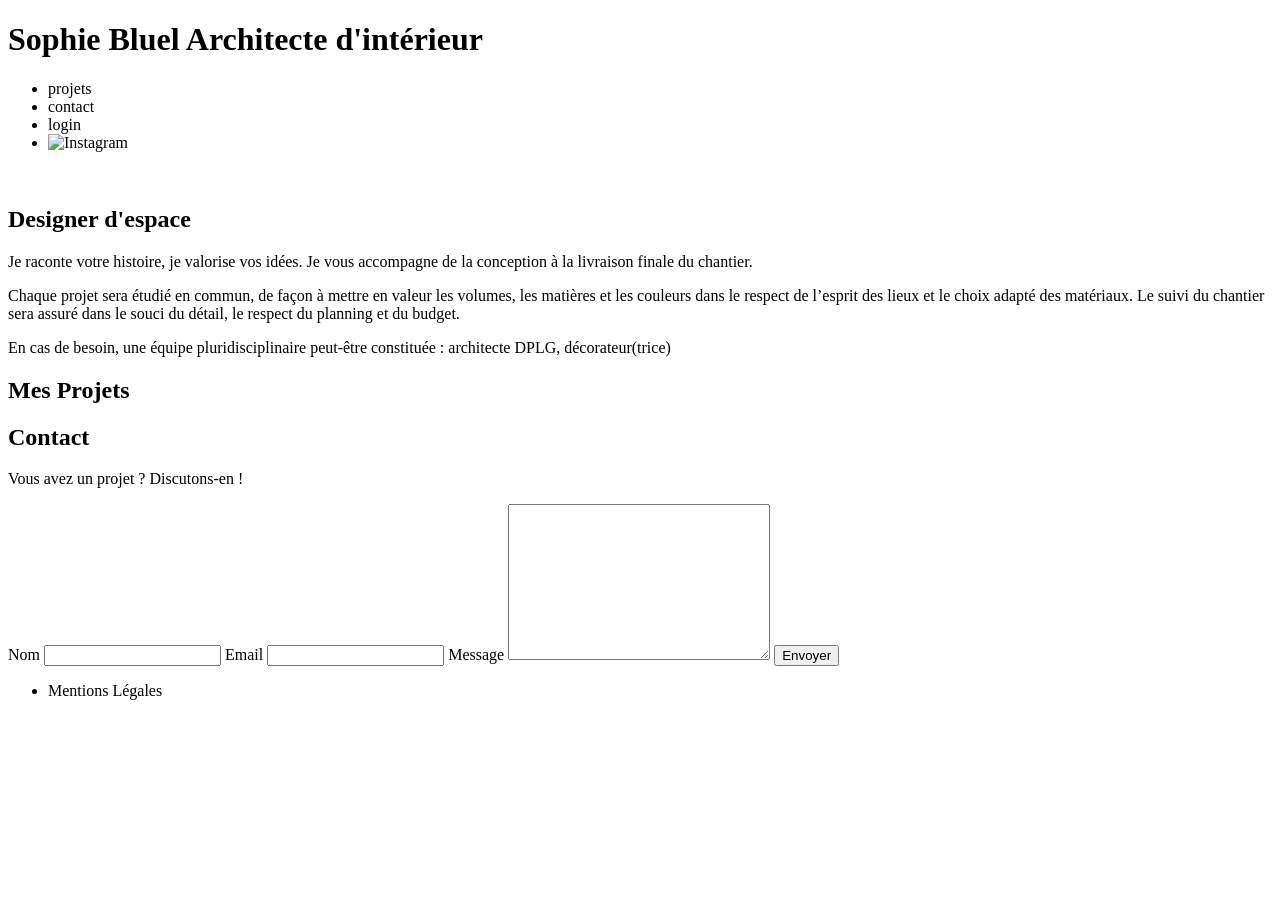
==== FrontEnd/index.html @ f854241f "Ajout des fichiers JS lier a la recuperation des travaux et des filtres" ====
<!DOCTYPE html>
<html lang="fr">
<head>
	<meta charset="UTF-8">
	<title>Sophie Bluel - Architecte d'intérieur</title>
	<meta name="viewport" content="width=device-width, initial-scale=1.0">
	<link rel="preconnect" href="https://fonts.googleapis.com">
	<link rel="preconnect" href="https://fonts.gstatic.com" crossorigin>
	<link href="https://fonts.googleapis.com/css2?family=Syne:wght@700;800&family=Work+Sans&display=swap" rel="stylesheet">
	<meta name="description" content="">
	<link rel="stylesheet" href="./assets/style.css">
</head>
<body>
<header>
	<h1>Sophie Bluel <span>Architecte d'intérieur</span></h1>
	<nav>
		<ul>
			<li>projets</li>
			<li>contact</li>
			<li>login</li>
			<li><img src="./assets/icons/instagram.png" alt="Instagram"></li>
		</ul>
	</nav>
</header>
<main>
	<section id="introduction">
		<figure>
			<img src="./assets/images/sophie-bluel.png" alt="">
		</figure>
		<article>
			<h2>Designer d'espace</h2>
			<p>Je raconte votre histoire, je valorise vos idées. Je vous accompagne de la conception à la livraison finale du chantier.</p>
			<p>Chaque projet sera étudié en commun, de façon à mettre en valeur les volumes, les matières et les couleurs dans le respect de l’esprit des lieux et le choix adapté des matériaux. Le suivi du chantier sera assuré dans le souci du détail, le respect du planning et du budget.</p>
			<p>En cas de besoin, une équipe pluridisciplinaire peut-être constituée : architecte DPLG, décorateur(trice)</p>
		</article>
	</section>
	<section id="portfolio">
		<h2>Mes Projets</h2>
		<div class="gallery">
			<figure>
				<img src="assets/images/abajour-tahina.png" alt="Abajour Tahina">
				<figcaption>Abajour Tahina</figcaption>
			</figure>
			<figure>
				<img src="assets/images/appartement-paris-v.png" alt="Appartement Paris V">
				<figcaption>Appartement Paris V</figcaption>
			</figure>
			<figure>
				<img src="assets/images/restaurant-sushisen-londres.png" alt="Restaurant Sushisen - Londres">
				<figcaption>Restaurant Sushisen - Londres</figcaption>
			</figure>
			<figure>
				<img src="assets/images/la-balisiere.png" alt="Villa “La Balisiere” - Port Louis">
				<figcaption>Villa “La Balisiere” - Port Louis</figcaption>
			</figure>
			<figure>
				<img src="assets/images/structures-thermopolis.png" alt="Structures Thermopolis">
				<figcaption>Structures Thermopolis</figcaption>
			</figure>
			<figure>
				<img src="assets/images/appartement-paris-x.png" alt="Appartement Paris X">
				<figcaption>Appartement Paris X</figcaption>
			</figure>
			<figure>
				<img src="assets/images/le-coteau-cassis.png" alt="Pavillon “Le coteau” - Cassis">
				<figcaption>Pavillon “Le coteau” - Cassis</figcaption>
			</figure>
			<figure>
				<img src="assets/images/villa-ferneze.png" alt="Villa Ferneze - Isola d’Elba">
				<figcaption>Villa Ferneze - Isola d’Elba</figcaption>
			</figure>
			<figure>
				<img src="assets/images/appartement-paris-xviii.png" alt="Appartement Paris XVIII">
				<figcaption>Appartement Paris XVIII</figcaption>
			</figure>
			<figure>
				<img src="assets/images/bar-lullaby-paris.png" alt="Bar “Lullaby” - Paris">
				<figcaption>Bar “Lullaby” - Paris</figcaption>
			</figure>
			<figure>
				<img src="assets/images/hotel-first-arte-new-delhi.png" alt="Hotel First Arte - New Delhi">
				<figcaption>Hotel First Arte - New Delhi</figcaption>
			</figure>
		</div>
	</section>
	<section id="contact">
		<h2>Contact</h2>
		<p>Vous avez un projet ? Discutons-en !</p>
		<form action="#" method="post">
			<label for="name">Nom</label>
			<input type="text" name="name" id="name">
			<label for="email">Email</label>
			<input type="email" name="email" id="email">
			<label for="message">Message</label>
			<textarea name="message" id="message" cols="30" rows="10"></textarea>
			<input type="submit" value="Envoyer">
		</form>
	</section>
</main>

<footer>
	<nav>
		<ul>
			<li>Mentions Légales</li>
		</ul>
	</nav>
</footer>
<script src="../FrontEnd/assets/fetch-gallery.js" defer></script>
<script src="../FrontEnd/assets/fetch-filter.js" defer></script>
</body>
</html>
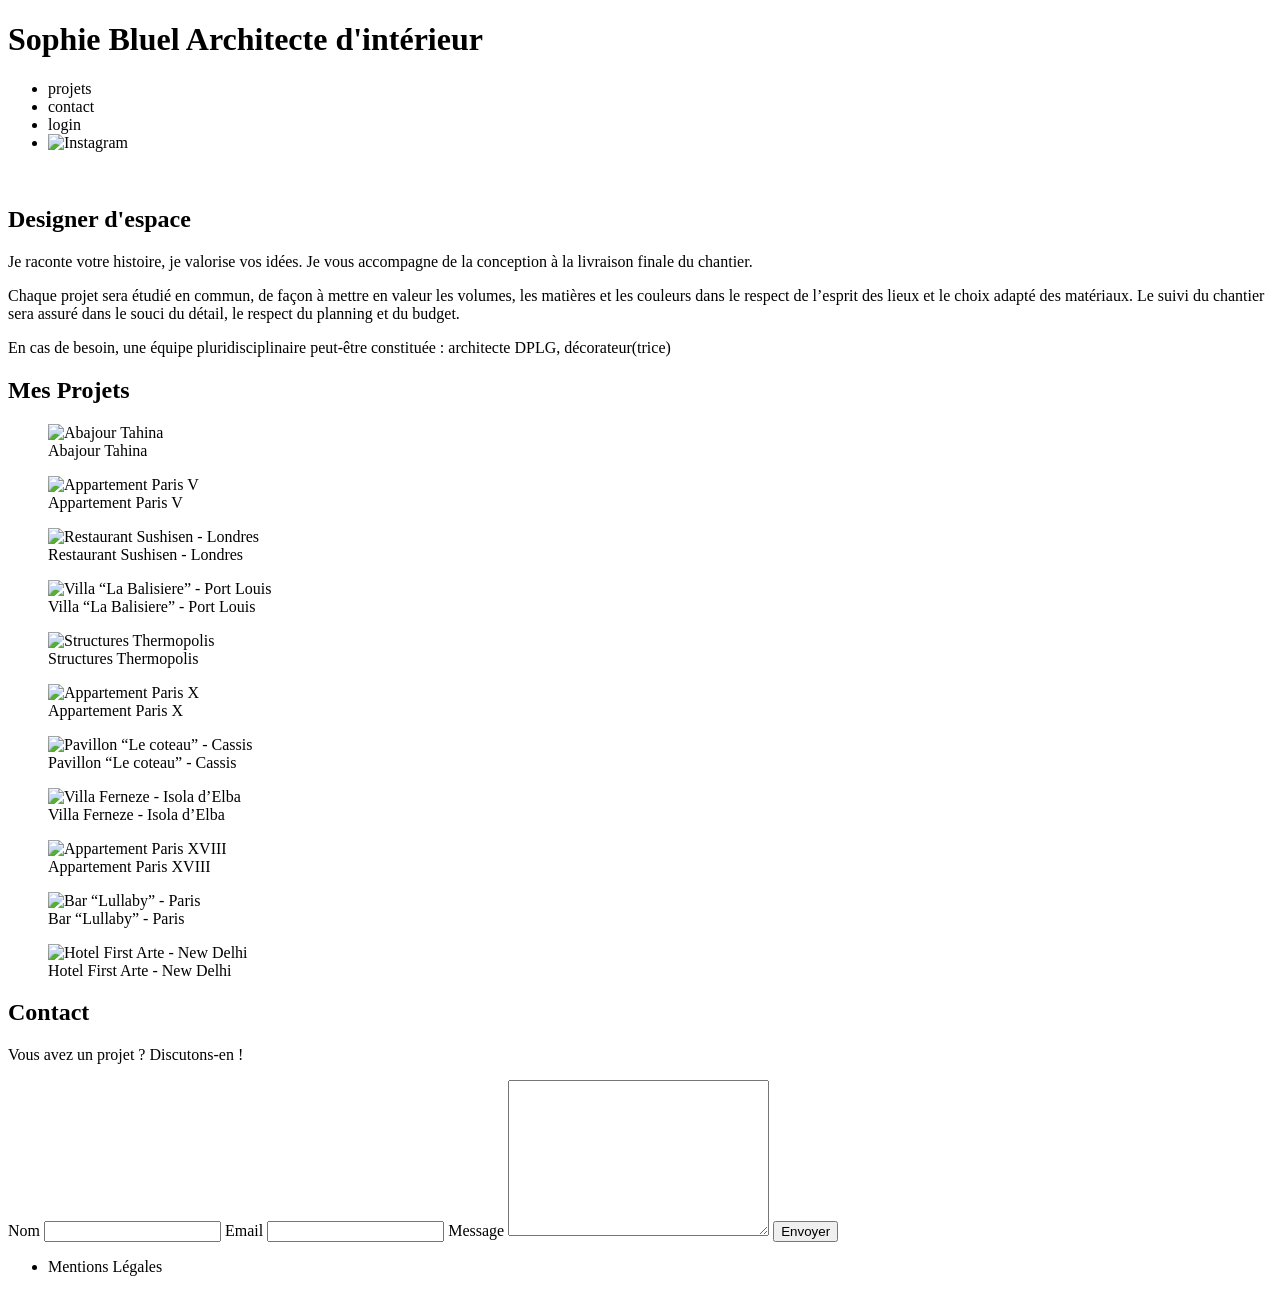
==== commit 6a3911a2: "merge de filter.js et galery.js en un seul document, supression des doublons,filtres fonctionels, cr" ====
--- a/FrontEnd/index.html
+++ b/FrontEnd/index.html
@@ -105,7 +105,6 @@
 		</ul>
 	</nav>
 </footer>
-<script src="../FrontEnd/assets/fetch-gallery.js" defer></script>
-<script src="../FrontEnd/assets/fetch-filter.js" defer></script>
+<script src="../FrontEnd/assets/filter.js" defer></script>
 </body>
 </html>
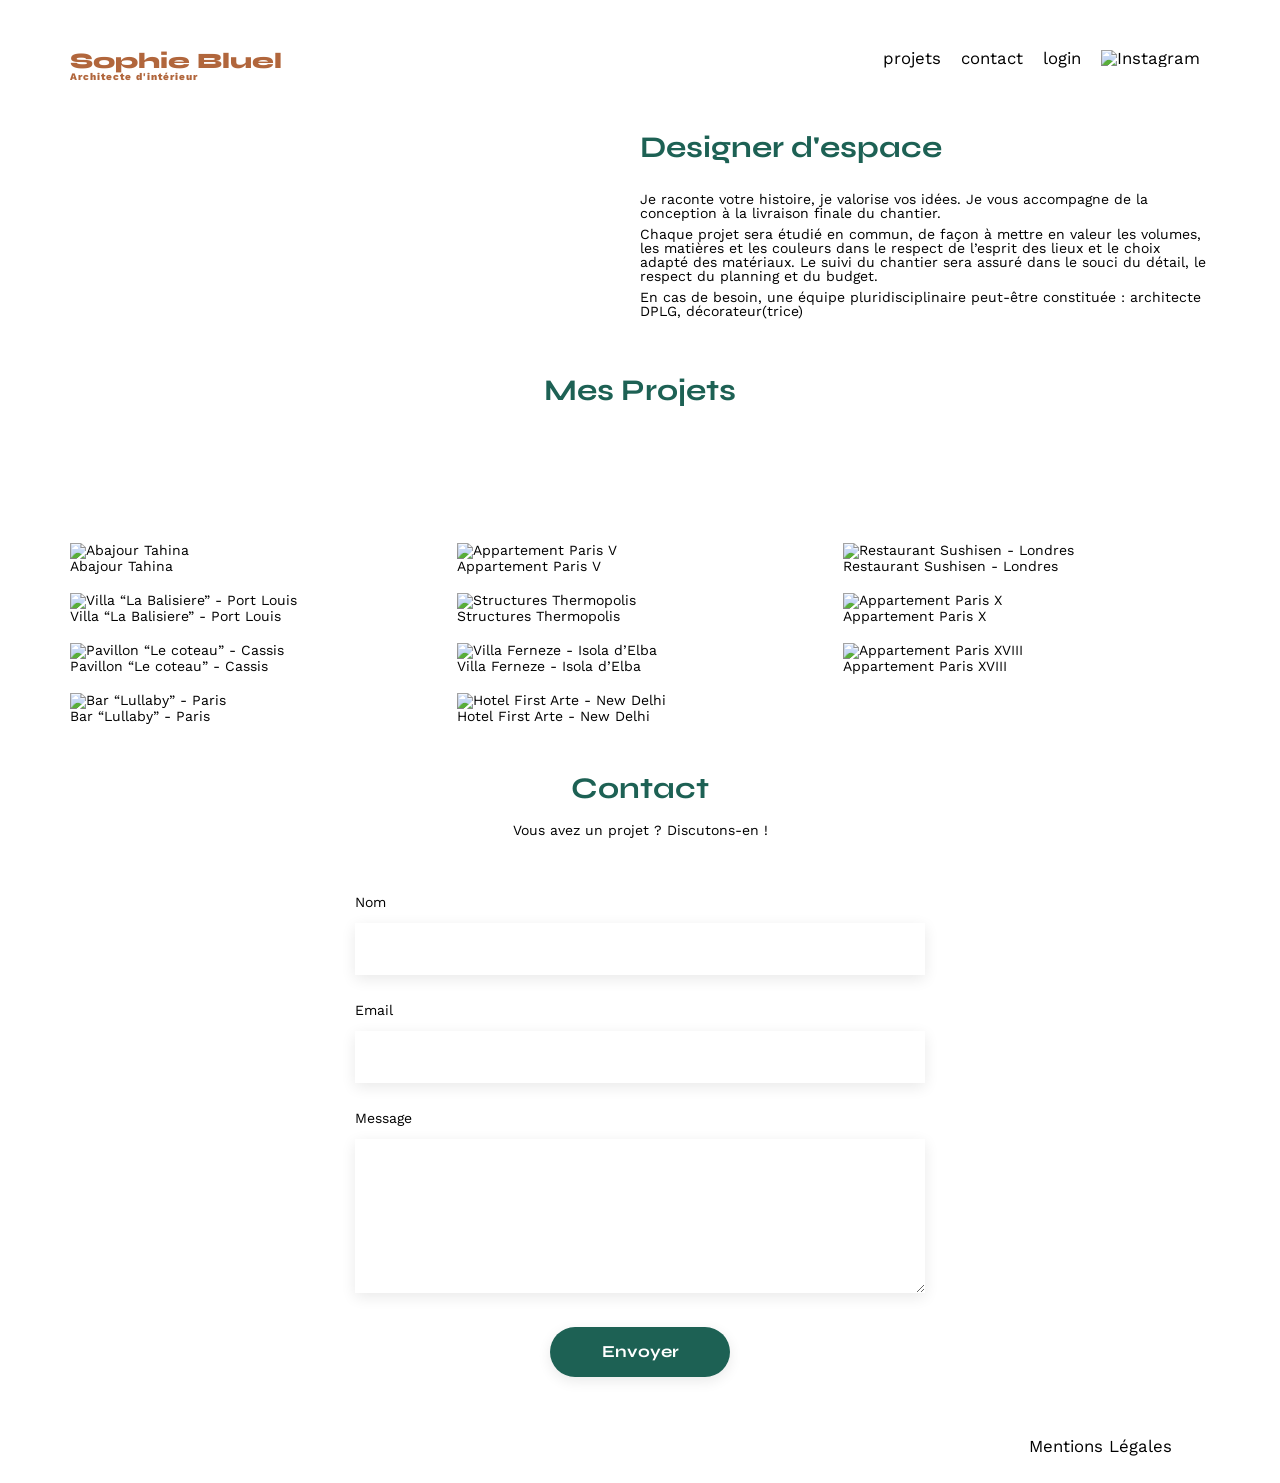
==== commit 9ae8f90f: "Etape 5.3 finie" ====
--- a/FrontEnd/index.html
+++ b/FrontEnd/index.html
@@ -7,6 +7,8 @@
 	<link rel="preconnect" href="https://fonts.googleapis.com">
 	<link rel="preconnect" href="https://fonts.gstatic.com" crossorigin>
 	<link href="https://fonts.googleapis.com/css2?family=Syne:wght@700;800&family=Work+Sans&display=swap" rel="stylesheet">
+	<link rel="stylesheet" href="https://cdnjs.cloudflare.com/ajax/libs/font-awesome/6.5.2/css/all.min.css"
+    crossorigin="anonymous" referrerpolicy="no-referrer">
 	<meta name="description" content="">
 	<link rel="stylesheet" href="./assets/style.css">
 </head>
@@ -17,7 +19,7 @@
 		<ul>
 			<li>projets</li>
 			<li>contact</li>
-			<li>login</li>
+			<li><a href="./login.html">login</a></li>
 			<li><img src="./assets/icons/instagram.png" alt="Instagram"></li>
 		</ul>
 	</nav>
@@ -105,6 +107,6 @@
 		</ul>
 	</nav>
 </footer>
-<script src="../FrontEnd/assets/filter.js" defer></script>
+<script src="../FrontEnd/assets/index.js" defer></script>
 </body>
 </html>
--- a/FrontEnd/assets/style.css
+++ b/FrontEnd/assets/style.css
@@ -0,0 +1,223 @@
+/* http://meyerweb.com/eric/tools/css/reset/
+   v2.0 | 20110126
+   License: none (public domain)
+*/
+html, body, div, span, applet, object, iframe,
+h1, h2, h3, h4, h5, h6, p, blockquote, pre,
+a, abbr, acronym, address, big, cite, code,
+del, dfn, em, img, ins, kbd, q, s, samp,
+small, strike, strong, sub, sup, tt, var,
+b, u, i, center,
+dl, dt, dd, ol, ul, li,
+fieldset, form, label, legend,
+table, caption, tbody, tfoot, thead, tr, th, td,
+article, aside, canvas, details, embed,
+figure, figcaption, footer, header, hgroup,
+menu, nav, output, ruby, section, summary,
+time, mark, audio, video {
+	margin: 0;
+	padding: 0;
+	border: 0;
+	font-size: 100%;
+	font: inherit;
+	vertical-align: baseline;
+}
+/* HTML5 display-role reset for older browsers */
+article, aside, details, figcaption, figure,
+footer, header, hgroup, menu, nav, section {
+	display: block;
+}
+body {
+	line-height: 1;
+}
+ol, ul {
+	list-style: none;
+}
+blockquote, q {
+	quotes: none;
+}
+blockquote:before, blockquote:after,
+q:before, q:after {
+	content: '';
+	content: none;
+}
+table {
+	border-collapse: collapse;
+	border-spacing: 0;
+}
+/** end reset css**/
+body {
+	max-width: 1140px;
+	margin:auto;
+	font-family: 'Work Sans' ;
+	font-size: 14px;
+}
+header {
+	display: flex;
+	justify-content: space-between;
+	margin: 50px 0
+}
+section {
+	margin: 50px 0
+}
+h1{
+	display: flex;
+	flex-direction: column;
+	font-family: 'Syne';
+	font-size: 22px;
+	font-weight: 800;
+	color: #B1663C
+}
+h1 > span {
+	font-family: 'Work Sans';
+	font-size:10px;
+	letter-spacing: 0.1em;
+;
+}
+h2{
+	font-family: 'Syne';
+	font-weight: 700;
+	font-size: 30px;
+	color: #1D6154
+}
+nav ul {
+	display: flex;
+	align-items: center;
+	list-style-type: none;
+
+}
+nav li {
+	padding: 0 10px;
+	font-size: 1.2em;
+}
+nav a {
+	text-decoration: none;
+	color: black;
+}
+li:hover {
+	color: #B1663C;
+}
+nav a:hover {
+	color: #B1663C;
+}
+#introduction {
+	display: flex;
+	align-items: center;
+}
+#introduction figure {
+	flex: 1
+}
+#introduction img {
+	display: block;
+	margin: auto;
+	width: 80%;
+}
+#introduction article {
+	flex: 1
+}
+#introduction h2 {
+	margin-bottom: 1em;
+}
+#introduction p {
+	margin-bottom: 0.5em;
+}
+#portfolio h2 {
+	text-align: center;
+	margin-bottom: 1em;
+}
+.filters{
+	width: auto;
+	height: 38px;
+	display: flex;
+    justify-content: center;
+    gap: 10px;
+	margin: 50px 0;
+}
+.newBtn{
+	color: #1D6154;
+	background: none;
+	border-radius: 25px;
+	border: 2px solid #1D6154;
+	padding: 9px;
+}
+.gallery {
+	width: 100%;
+	display: grid;
+	grid-template-columns: 1fr 1fr 1fr;
+	grid-column-gap: 20px;
+	grid-row-gap: 20px;
+}
+.gallery img {
+	width: 100%;
+
+}
+#contact {
+	width: 50%;
+margin: auto;
+}
+#contact > * {
+	text-align: center;
+}
+#contact h2{
+	margin-bottom: 20px;
+}
+#contact form {
+	text-align: left;
+	margin-top:30px;
+	display: flex;
+	flex-direction: column;
+}
+#contact input {
+	height: 50px;
+	font-size: 1.2em;
+	border: none;
+	box-shadow: 0px 4px 14px rgba(0, 0, 0, 0.09);
+}
+#contact label {
+	margin: 2em 0 1em 0;
+}
+#contact textarea {
+	border: none;
+	box-shadow: 0px 4px 14px rgba(0, 0, 0, 0.09);
+}
+input[type="submit"]{
+	font-family: 'Syne';
+	font-weight: 700;
+	color: white;
+	background-color: #1D6154;
+	margin : 2em auto ;
+	width: 180px;
+	text-align: center;
+	border-radius: 60px ;
+}
+footer nav ul {
+	display: flex;
+	justify-content: flex-end;
+	margin: 2em
+}
+
+/* Mode editeur*/
+.banner{
+	background: black;
+	width: 100%;
+	height: 59px;
+	display: flex;
+}
+.banner p {
+	display: flex;
+	color: white;
+	align-items: center;
+	margin: 0 auto;
+	gap: 11px;
+}
+.modifyContainer{
+	display: flex;
+    align-items: center;
+    justify-content: center;
+	margin: 150px 0 85px 0;
+	gap: 30px;
+}
+.modify-btn{
+	background: none;
+	border: none;
+}
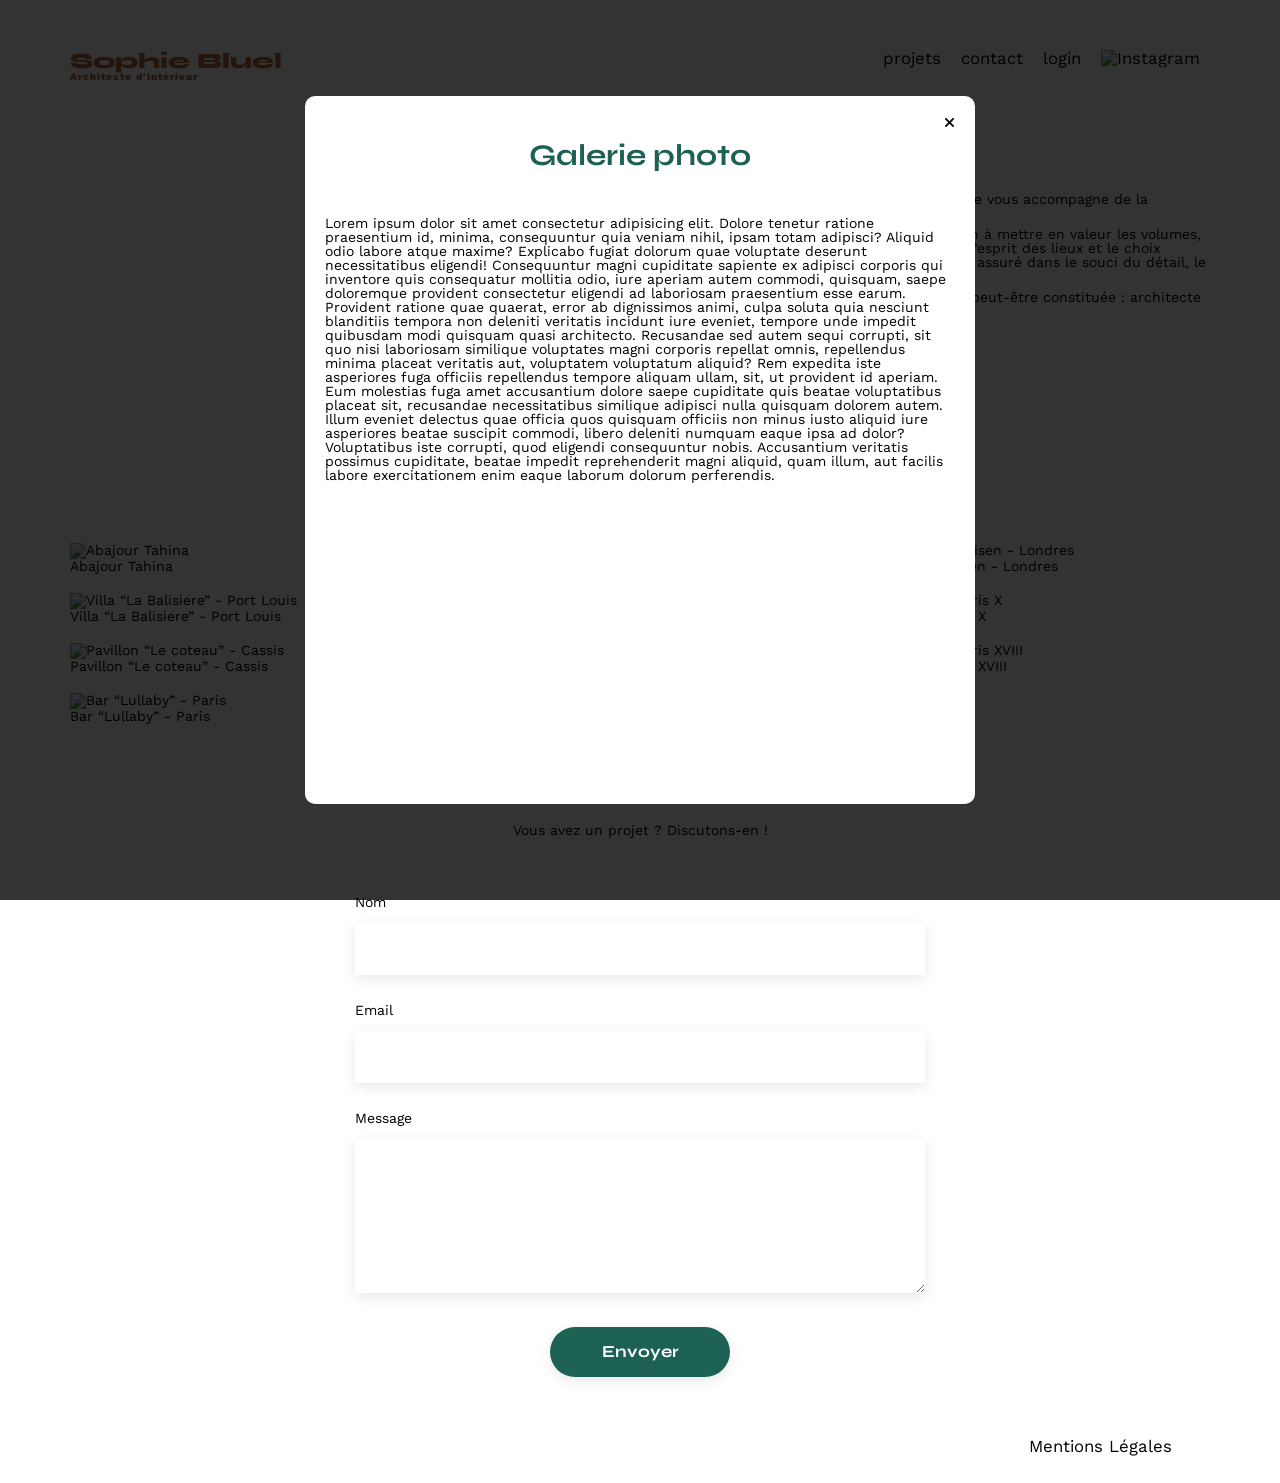
==== commit 0d93b84d: "css, html et elements de base du js pour la boite modale fait" ====
--- a/FrontEnd/index.html
+++ b/FrontEnd/index.html
@@ -13,6 +13,13 @@
 	<link rel="stylesheet" href="./assets/style.css">
 </head>
 <body>
+	<aside id="modal1" class="modal" aria-hidden="true" role="dialog" aria-labelledby="title-modal">
+		<div class="modal-wrapper">
+			<i class="fa-solid fa-xmark"></i>
+			<h2 id="title-modal">Galerie photo</h2>
+			<p>Lorem ipsum dolor sit amet consectetur adipisicing elit. Dolore tenetur ratione praesentium id, minima, consequuntur quia veniam nihil, ipsam totam adipisci? Aliquid odio labore atque maxime? Explicabo fugiat dolorum quae voluptate deserunt necessitatibus eligendi! Consequuntur magni cupiditate sapiente ex adipisci corporis qui inventore quis consequatur mollitia odio, iure aperiam autem commodi, quisquam, saepe doloremque provident consectetur eligendi ad laboriosam praesentium esse earum. Provident ratione quae quaerat, error ab dignissimos animi, culpa soluta quia nesciunt blanditiis tempora non deleniti veritatis incidunt iure eveniet, tempore unde impedit quibusdam modi quisquam quasi architecto. Recusandae sed autem sequi corrupti, sit quo nisi laboriosam similique voluptates magni corporis repellat omnis, repellendus minima placeat veritatis aut, voluptatem voluptatum aliquid? Rem expedita iste asperiores fuga officiis repellendus tempore aliquam ullam, sit, ut provident id aperiam. Eum molestias fuga amet accusantium dolore saepe cupiditate quis beatae voluptatibus placeat sit, recusandae necessitatibus similique adipisci nulla quisquam dolorem autem. Illum eveniet delectus quae officia quos quisquam officiis non minus iusto aliquid iure asperiores beatae suscipit commodi, libero deleniti numquam eaque ipsa ad dolor? Voluptatibus iste corrupti, quod eligendi consequuntur nobis. Accusantium veritatis possimus cupiditate, beatae impedit reprehenderit magni aliquid, quam illum, aut facilis labore exercitationem enim eaque laborum dolorum perferendis.</p>
+		</div>
+	</aside>
 <header>
 	<h1>Sophie Bluel <span>Architecte d'intérieur</span></h1>
 	<nav>
--- a/FrontEnd/assets/style.css
+++ b/FrontEnd/assets/style.css
@@ -220,4 +220,60 @@
 .modify-btn{
 	background: none;
 	border: none;
+	display: flex;
+	gap: 3px;
+}
+.modal{
+	position: fixed;
+	display: flex;
+	align-items: center;
+	justify-content: center;
+	top: 0;
+	left: 0;
+	width: 100%;
+	height: 100%;
+	overflow: auto;
+	background: rgba(0, 0, 0, 0.8);
+}
+.modal-wrapper{
+	display: flex;
+	flex-direction: column;
+	align-items: center;
+	background: white;
+	width: 630px;
+	height: 668px;
+	padding: 20px;
+	border-radius: 10px;
+}
+#title-modal{
+	margin: 10px 0 46px 0;
+}
+aside div i {
+	margin-left: auto;
+}
+.modale-pics-container{
+	width: auto;
+	height: auto;
+	background: crimson;
+	display: grid;
+	grid-template-columns: 76.86px 76.86px 76.86px 76.86px 76.86px;
+	grid-template-rows: 102.57px 102.57px 102.57px;
+	gap: 29px 9px;
+}
+.modal-pics{
+	display: flex;
+	width: 100%;
+	height: 100%;	
+	background: green;
+}
+.fa-trash{
+	display: flex;
+	justify-content: center;
+	align-items: center;
+	margin: 6px 4.86px 0 auto;
+	border-radius: 2px;
+	color: white;
+	background: black;
+	height: 24px;
+	width: 24px;
 }
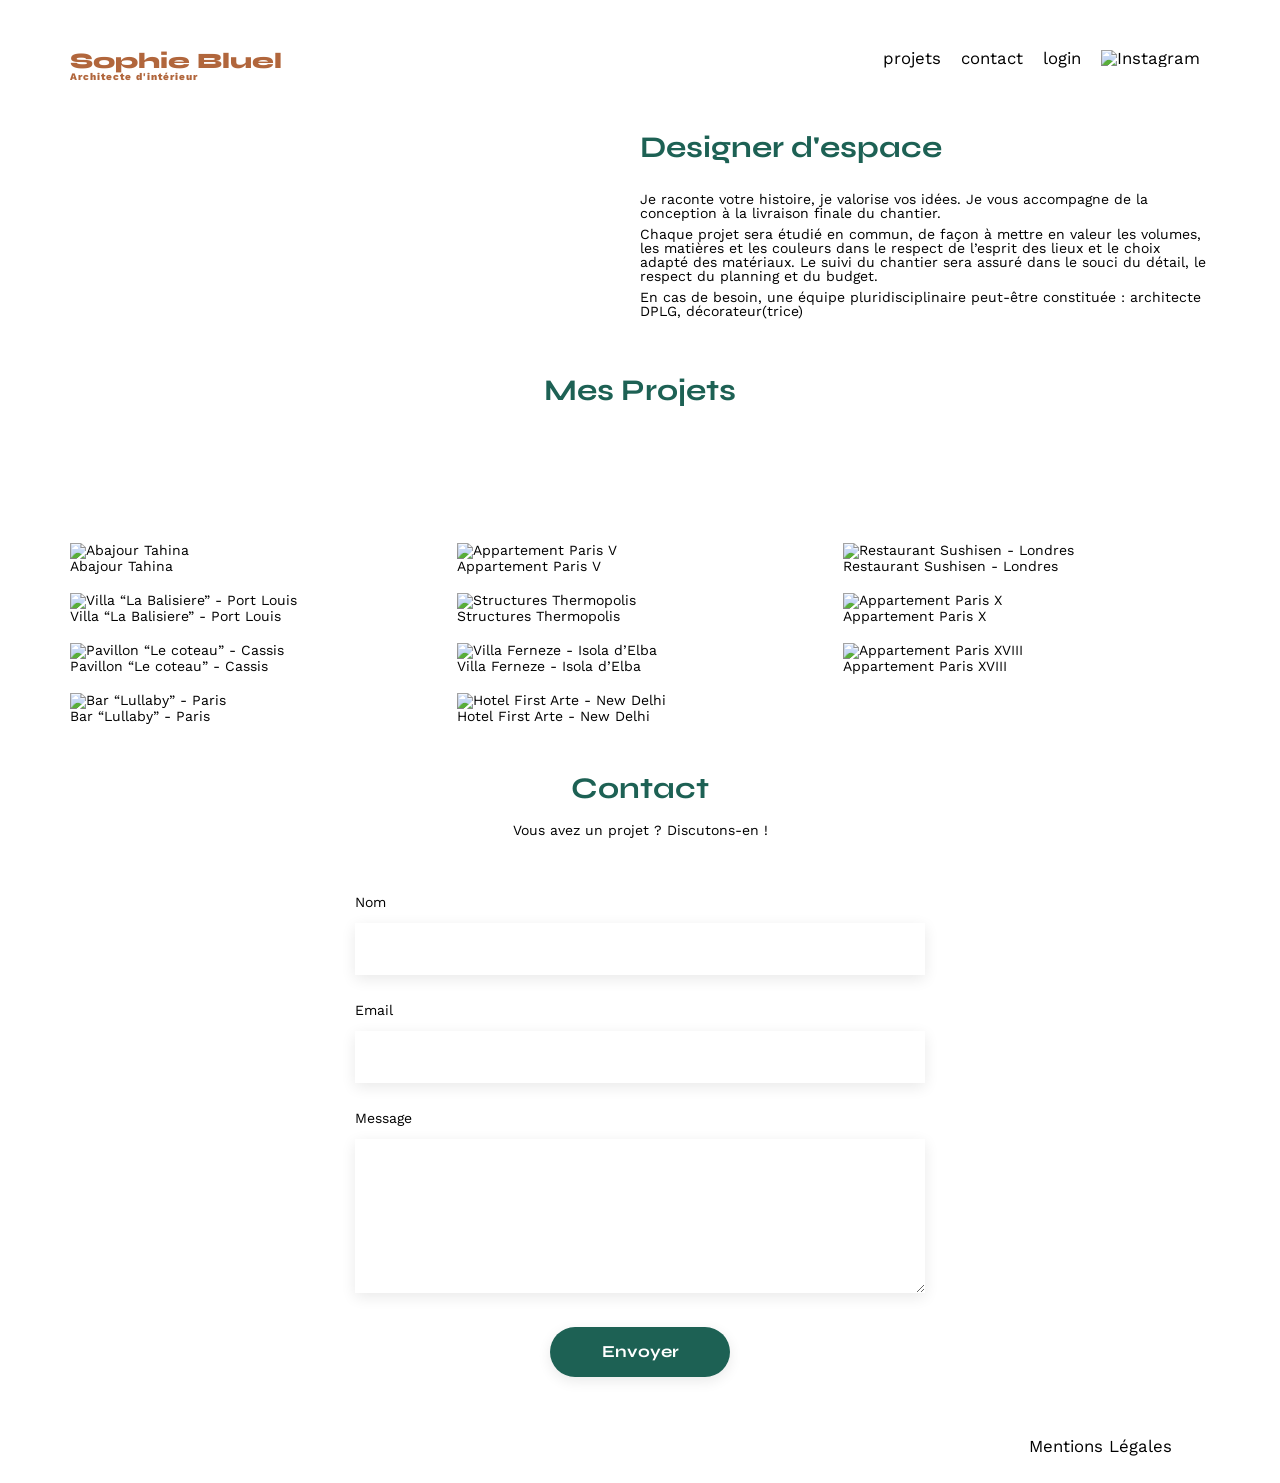
==== commit aceae1cf: "etape 8.2" ====
--- a/FrontEnd/index.html
+++ b/FrontEnd/index.html
@@ -13,11 +13,11 @@
 	<link rel="stylesheet" href="./assets/style.css">
 </head>
 <body>
-	<aside id="modal1" class="modal" aria-hidden="true" role="dialog" aria-labelledby="title-modal">
+	<aside id="modal1" class="modal" aria-hidden="true" role="dialog" aria-labelledby="title-modal" >
 		<div class="modal-wrapper">
 			<i class="fa-solid fa-xmark"></i>
 			<h2 id="title-modal">Galerie photo</h2>
-			<p>Lorem ipsum dolor sit amet consectetur adipisicing elit. Dolore tenetur ratione praesentium id, minima, consequuntur quia veniam nihil, ipsam totam adipisci? Aliquid odio labore atque maxime? Explicabo fugiat dolorum quae voluptate deserunt necessitatibus eligendi! Consequuntur magni cupiditate sapiente ex adipisci corporis qui inventore quis consequatur mollitia odio, iure aperiam autem commodi, quisquam, saepe doloremque provident consectetur eligendi ad laboriosam praesentium esse earum. Provident ratione quae quaerat, error ab dignissimos animi, culpa soluta quia nesciunt blanditiis tempora non deleniti veritatis incidunt iure eveniet, tempore unde impedit quibusdam modi quisquam quasi architecto. Recusandae sed autem sequi corrupti, sit quo nisi laboriosam similique voluptates magni corporis repellat omnis, repellendus minima placeat veritatis aut, voluptatem voluptatum aliquid? Rem expedita iste asperiores fuga officiis repellendus tempore aliquam ullam, sit, ut provident id aperiam. Eum molestias fuga amet accusantium dolore saepe cupiditate quis beatae voluptatibus placeat sit, recusandae necessitatibus similique adipisci nulla quisquam dolorem autem. Illum eveniet delectus quae officia quos quisquam officiis non minus iusto aliquid iure asperiores beatae suscipit commodi, libero deleniti numquam eaque ipsa ad dolor? Voluptatibus iste corrupti, quod eligendi consequuntur nobis. Accusantium veritatis possimus cupiditate, beatae impedit reprehenderit magni aliquid, quam illum, aut facilis labore exercitationem enim eaque laborum dolorum perferendis.</p>
+			
 		</div>
 	</aside>
 <header>
--- a/FrontEnd/assets/style.css
+++ b/FrontEnd/assets/style.css
@@ -231,24 +231,25 @@
 	top: 0;
 	left: 0;
 	width: 100%;
-	height: 100%;
 	overflow: auto;
 	background: rgba(0, 0, 0, 0.8);
+	display: none;
 }
 .modal-wrapper{
 	display: flex;
 	flex-direction: column;
 	align-items: center;
-	background: white;
+	background: grey;
 	width: 630px;
 	height: 668px;
 	padding: 20px;
 	border-radius: 10px;
 }
 #title-modal{
+	display: flex;
 	margin: 10px 0 46px 0;
 }
-aside div i {
+.fa-xmark {
 	margin-left: auto;
 }
 .modale-pics-container{
@@ -260,7 +261,7 @@
 	grid-template-rows: 102.57px 102.57px 102.57px;
 	gap: 29px 9px;
 }
-.modal-pics{
+.display-modal-pics{
 	display: flex;
 	width: 100%;
 	height: 100%;	
@@ -276,4 +277,18 @@
 	background: black;
 	height: 24px;
 	width: 24px;
+}
+.modal-bar{
+	display: flex;
+	background: blue;
+	width: 420px;
+	height: 2px;
+	margin: 67px 0 38px 0;
+}
+.modal-btn{
+	width: 237px;
+	height: 36px;
+	background: #1D6154;
+	border-radius: 60px;
+	border: none;
 }
